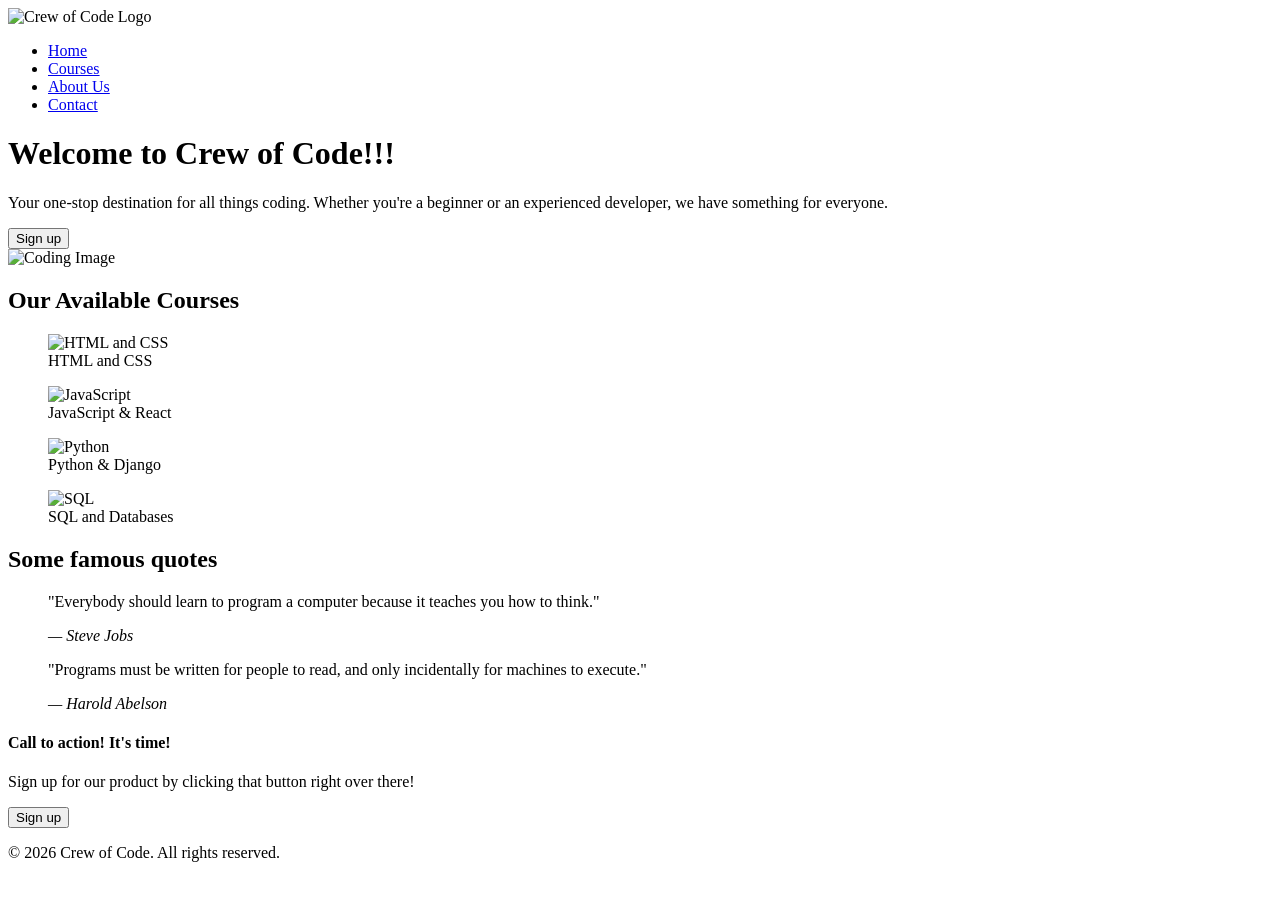
==== index.html @ 6d544c2b "Add site pages and update navigation Update header navigation to reference site pages and add new pa" ====
<!doctype html>
<html lang="en">
  <head>
    <meta charset="UTF-8" />
    <meta http-equiv="X-UA-Compatible" content="IE=edge" />
    <meta name="viewport" content="width=device-width, initial-scale=1.0" />
    <title>Document</title>
    <link rel="stylesheet" href="css/styles.css" />
  </head>
  <body>
    <header>
      <div class="header-content">
        <div class="logo">
          <img src="logo/logo.png" alt="Crew of Code Logo" />
        </div>
        <nav>
          <ul>
            <li><a href="index.html">Home</a></li>
            <li><a href="./pages/course.html">Courses</a></li>
            <li><a href="./pages/about.html">About Us</a></li>
            <li><a href="./pages/contact.html">Contact</a></li>
          </ul>
        </nav>
      </div>
      <div class="hero">
        <div class="hero-content">
          <h1>Welcome to Crew of Code!!!</h1>
          <p>
            Your one-stop destination for all things coding. Whether you're a
            beginner or an experienced developer, we have something for
            everyone.
          </p>
          <button>Sign up</button>
        </div>
        <div class="hero-image">
          <img src="images/coding.png" alt="Coding Image" />
        </div>
      </div>
    </header>
    <main>
      <section id="courses">
        <h2>Our Available Courses</h2>
        <div class="course-list">
          <div class="course-card">
            <figure>
              <img src="images/html.jpg" alt="HTML and CSS" />
              <figcaption>HTML and CSS</figcaption>
            </figure>
          </div>
          <div class="course-card">
            <figure>
              <img src="images/javascript.jpg" alt="JavaScript" />
              <figcaption>JavaScript & React</figcaption>
            </figure>
          </div>
          <div class="course-card">
            <figure>
              <img src="images/python.jpg" alt="Python" />
              <figcaption>Python & Django</figcaption>
            </figure>
          </div>
          <div class="course-card">
            <figure>
              <img src="images/sql db.png" alt="SQL" />
              <figcaption>SQL and Databases</figcaption>
            </figure>
          </div>
        </div>
      </section>
      <section id="quotes">
        <h2>Some famous quotes</h2>
        <blockquote>
          <p>
            "Everybody should learn to program a computer because it teaches you
            how to think."
          </p>
          <cite>— Steve Jobs</cite>
        </blockquote>
        <blockquote>
          <p>
            "Programs must be written for people to read, and only incidentally
            for machines to execute."
          </p>
          <cite>— Harold Abelson</cite>
        </blockquote>
      </section>
      <section id="call-to-action">
        <div class="cta-content">
          <h4>Call to action! It's time!</h4>
          <p>
            Sign up for our product by clicking that button right over there!
          </p>
        </div>
        <button>Sign up</button>
      </section>
    </main>
    <footer>
      <p>&copy; 2026 Crew of Code. All rights reserved.</p>
    </footer>
  </body>
</html>
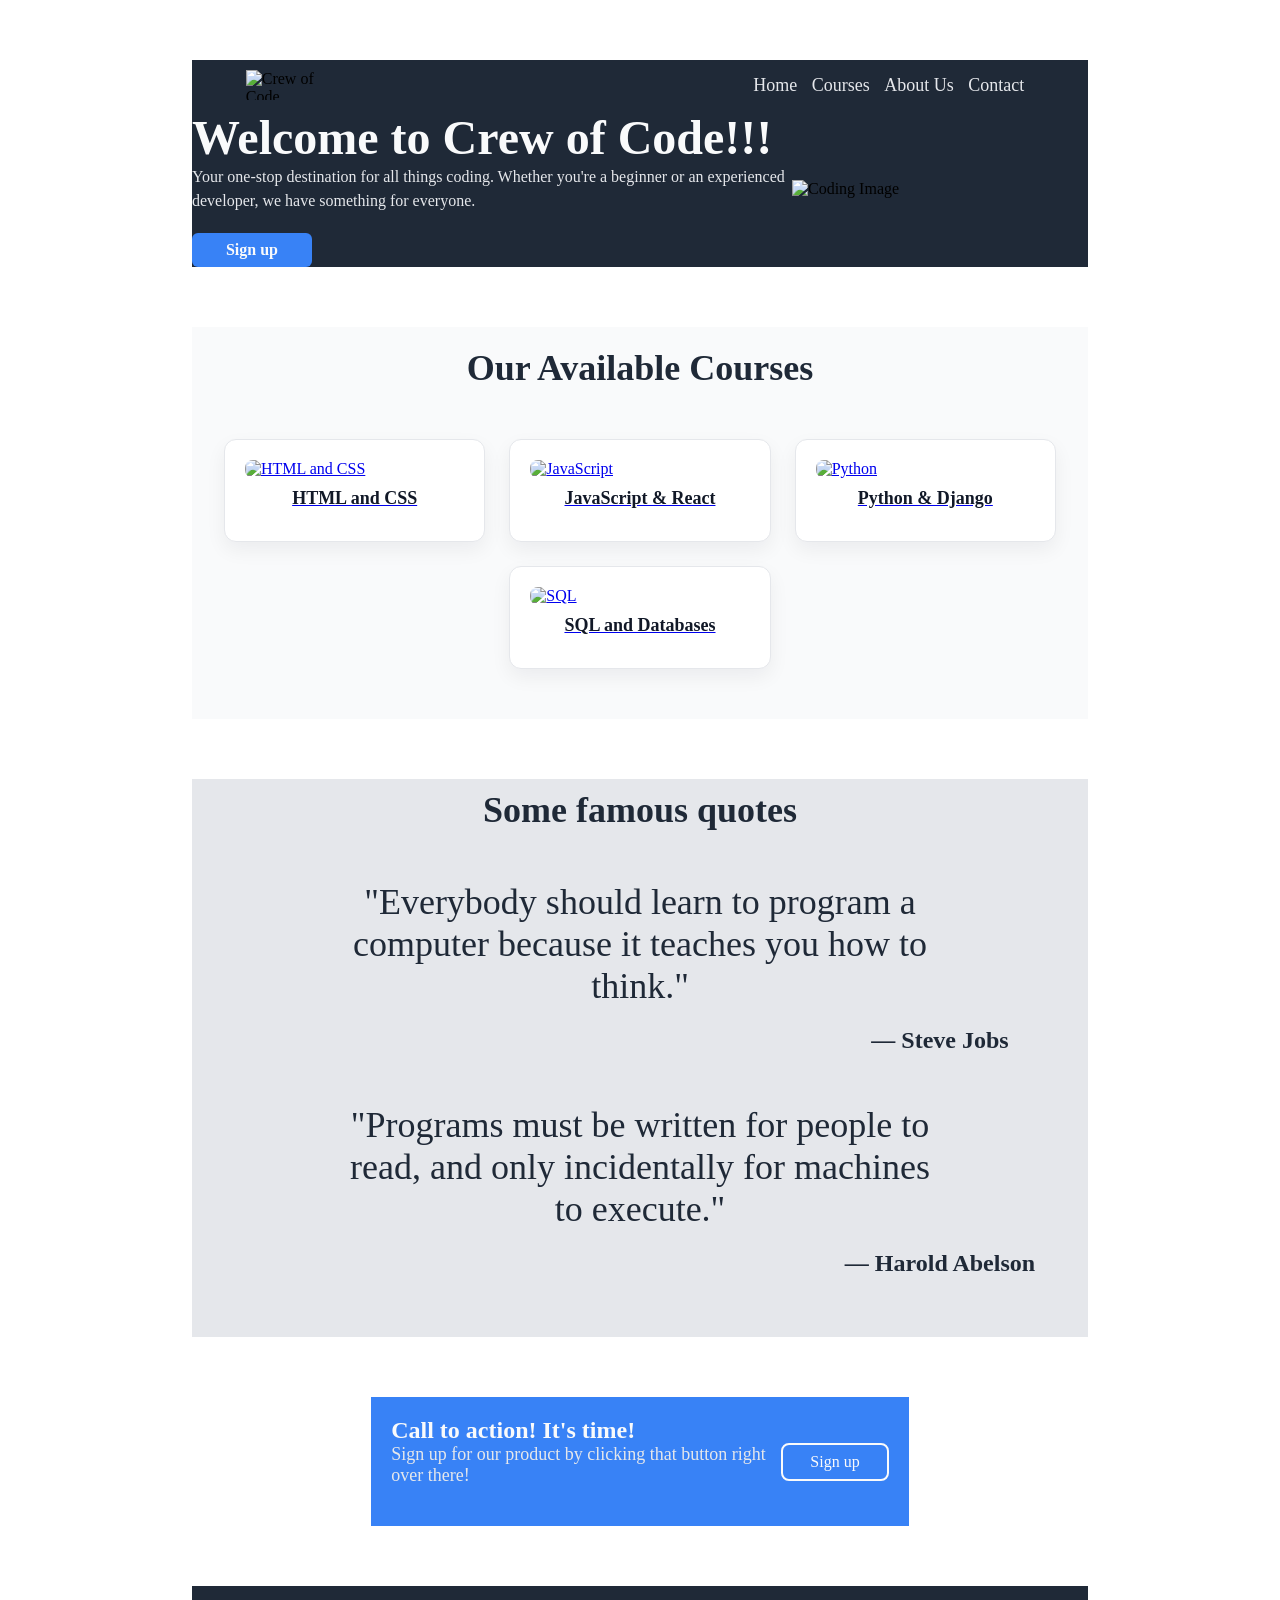
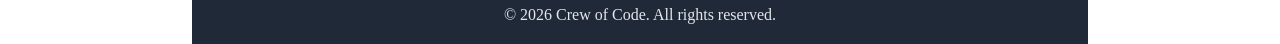
==== commit b48e6b56: "course-update" ====
--- a/index.html
+++ b/index.html
@@ -4,7 +4,7 @@
     <meta charset="UTF-8" />
     <meta http-equiv="X-UA-Compatible" content="IE=edge" />
     <meta name="viewport" content="width=device-width, initial-scale=1.0" />
-    <title>Document</title>
+    <title>Crew of Code</title>
     <link rel="stylesheet" href="css/styles.css" />
   </head>
   <body>
@@ -43,26 +43,34 @@
         <div class="course-list">
           <div class="course-card">
             <figure>
+              <a href="./pages/course.html">
               <img src="images/html.jpg" alt="HTML and CSS" />
-              <figcaption>HTML and CSS</figcaption>
+                 <figcaption>HTML and CSS</figcaption>
+              </a>
             </figure>
           </div>
           <div class="course-card">
             <figure>
-              <img src="images/javascript.jpg" alt="JavaScript" />
-              <figcaption>JavaScript & React</figcaption>
+              <a href="./pages/course.html">
+                <img src="images/javascript.jpg" alt="JavaScript" />
+                <figcaption>JavaScript & React</figcaption>
+              </a>
             </figure>
           </div>
           <div class="course-card">
             <figure>
-              <img src="images/python.jpg" alt="Python" />
-              <figcaption>Python & Django</figcaption>
+              <a href="./pages/course.html">
+                <img src="images/python.jpg" alt="Python" />
+                <figcaption>Python & Django</figcaption>
+              </a>
             </figure>
           </div>
           <div class="course-card">
             <figure>
-              <img src="images/sql db.png" alt="SQL" />
-              <figcaption>SQL and Databases</figcaption>
+              <a href="./pages/course.html">
+                <img src="images/sql db.png" alt="SQL" />
+                <figcaption>SQL and Databases</figcaption>
+              </a>
             </figure>
           </div>
         </div>
--- a/css/styles.css
+++ b/css/styles.css
@@ -0,0 +1,377 @@
+@font-face {
+    font-family: Roboto;
+    src: url("../fonts/static/Roboto-Light.ttf") format("truetype");
+    font-display: swap;
+}
+
+@font-face {
+    font-family: Roboto-Bold;
+    src: url("../fonts/static/Roboto-Bold.ttf") format("truetype");
+    font-weight: bold;
+    font-display: swap;
+}
+
+* {
+    margin: 0;
+    padding: 0;
+    box-sizing: border-box;
+    font-family: Roboto;
+
+}
+
+body {
+    max-width: 70%;
+    margin: 0 auto;
+    min-height: 120vh;
+    
+}
+
+@media screen and (max-width: 768px) {
+    header .header-content {
+        flex-direction: column;
+        align-items: center;
+    }
+
+    header .hero {
+        flex-direction: column;
+        align-items: center;
+    }
+
+    header .hero-content {
+        text-align: center;
+    }
+
+    #call-to-action {
+        flex-direction: column;
+        width: 100%;
+    }
+}
+
+header { 
+    margin: 60px auto 60px;
+    background-color: #1F2937;
+    display: flex;
+    flex-direction: column;
+    justify-content: space-around;
+    
+}
+
+header .header-content {
+    display: flex;
+    justify-content: space-between;
+    width: 88%;
+    margin: 10px auto;
+    align-items: center;
+    
+}
+
+header nav {
+    color: #E5E7EB;
+    text-decoration: none;
+    margin: 0;
+    display: flex;
+    font-size: 18px;
+}
+
+header .hero {
+    display: flex;
+    justify-content: space-around;
+    align-items: center;
+}
+
+header .hero-content {
+    max-width: 600px;
+    text-align: left;
+    
+}
+
+header .hero-content p {
+    margin-bottom: 20px;
+    font-size: 16px;
+    line-height: 1.5;
+    font-family: Roboto
+}
+
+.hero-image {
+    width: 300px;
+    height: auto;
+    
+}
+
+header .hero-image img {
+    max-width: 100%;
+    height: auto;
+    display: block;
+   
+}
+
+.hero-content h1 {
+    color: #F9FAFB;
+    font-family: Roboto-Bold;
+    font-size: 48px;
+    font-weight:800;
+    margin: 0;
+}
+
+.hero-content-others h1 {
+    color: #1F2937;
+    font-size: 48px;
+    max-width: 800px;
+    margin: 30px auto;
+    font-family: Roboto-Bold;
+    font-weight: 800;
+    text-align: center;
+}
+
+.hero-content-others p {
+    margin: 0 auto 20px;
+    font-size: 20px;
+    max-width: 80%;
+    line-height: 2.0;
+    font-family: Roboto;
+    text-align: center;
+}
+
+
+header p, header nav {
+    color: #E5E7EB;
+    font-size: 18px;
+    margin: 0;
+}
+
+.logo img {
+    width: 70px;
+    height: 30px;
+    display: block;
+    margin: 0 auto;
+}
+footer {
+    background-color: #1F2937;
+    color: #E5E7EB;
+    align-items: center;
+    text-align: center;
+    padding: 20px;
+    bottom: 0;
+    width: 100%;
+}
+
+footer p {
+    margin: 0;
+    font-family: Roboto-Bold;
+}
+
+header button{
+    background-color: #3882F6;
+    color: #F9FAFB;
+    font-weight: 700;
+    border: none;
+    border-radius: 6px;
+    padding: 8px 16px;
+    font-size: 16px;
+    cursor: pointer;
+    width: 120px;
+}
+
+header button:hover {
+    background-color: #2a6bc0;
+}
+
+header nav ul {
+    list-style-type: none;
+    margin: 0;
+    padding: 0;
+}
+
+header nav ul li {
+    display: inline-block;
+    margin-right: 10px;
+}
+
+header nav a {
+    color: #E5E7EB;
+    text-decoration: none;
+}
+
+#quotes {
+    background-color: #E5E7EB;
+    padding: 10px;
+    text-align: center;
+}
+
+#quotes h2 {
+    color: #1F2937;
+    font-size: 36px;
+    font-family: Roboto-Bold;
+    font-weight: 800;
+    margin-bottom: 20px;
+}
+
+#quotes blockquote {
+   text-align: center;
+   margin: 50px auto;
+}
+
+#quotes p {
+    color: #1F2937;
+    font-size: 36px;
+    font-style: light italic;
+    margin: 20px auto;
+    max-width: 70%;
+    text-align: center;
+    cursor: pointer;
+}
+
+#quotes cite {
+    color: #1F2937;
+    font-size: 24px;
+    font-weight: 800;
+    font-style: normal;
+    display: block;
+    font-family: Roboto-Bold;
+    text-align: center;
+    margin-left: 600px;
+}   
+
+#call-to-action {
+    display: flex;
+    margin: 60px auto 60px;
+    flex-direction: row;
+    justify-content: space-around;
+    align-items: center;
+    background-color: #3882F6;
+    padding: 20px;
+    text-align: center;
+    width: 60%;
+    
+}
+
+.cta-content {
+    text-align: left;
+}
+
+#call-to-action h4 {
+    color: #F9FAFB;
+    font-family: Roboto-Bold;
+    font-size: 24px;
+    font-weight: 700;
+    margin-bottom: 0;
+}
+
+#call-to-action p {
+    color: #E5E7EB;
+    font-size: 18px;
+    margin-bottom: 20px;
+}
+
+#call-to-action button {
+    background-color: #3882F6;
+    color: #F9FAFB;
+    border: 2px solid #F9FAFB;
+    border-radius: 8px;
+    border-color: #F9FAFB;
+    padding: 8px 16px;
+    font-size: 16px;
+    cursor: pointer;
+    width: 120px;
+
+}
+
+#call-to-action button:hover {
+    background-color: #2a6bc0;
+}
+
+#courses {
+    margin: 60px auto 60px;
+    background-color: #F9FAFB;
+    padding: 20px;
+    text-align: center;
+}
+
+.course-list {
+    display: flex;
+    flex-wrap: wrap;
+    justify-content: center;
+    gap: 24px;
+    padding: 30px 12px;
+    max-width: 1200px;
+    margin: 0 auto;
+}
+
+.course-card {
+    background-color: #ffffff;
+    border: 1px solid #e5e7eb;
+    border-radius: 12px;
+    box-shadow: 0 8px 20px rgba(15, 23, 42, 0.06);
+    padding: 20px;
+    width: calc(33.333% - 16px);
+    box-sizing: border-box;
+    text-align: left;
+    transition: transform 180ms ease, box-shadow 180ms ease;
+}
+
+.course-card:hover {
+    transform: translateY(-6px);
+    box-shadow: 0 18px 40px rgba(15, 23, 42, 0.12);
+    cursor: pointer;
+}
+
+.course-card figure {
+    margin: 0 0 12px;
+}
+
+.course-card img {
+    width: 100%;
+    height: auto;
+    border-radius: 8px;
+    display: block;
+}
+
+.course-card figcaption {
+    margin-top: 10px;
+    color: #111827;
+    font-size: 18px;
+    font-weight: 700;
+    text-align: center;
+}
+
+.course-card p {
+    color: #374151;
+    font-size: 14px;
+    line-height: 1.5;
+    margin: 12px 0;
+}
+
+.course-card ul {
+    list-style: disc inside;
+    color: #4b5563;
+    margin: 0 0 16px;
+    padding-left: 14px;
+}
+
+.course-card li { margin-bottom: 6px; }
+
+.course-button {
+    display: inline-block;
+    background-color: #1F2937;
+    color: #F9FAFB;
+    border: none;
+    border-radius: 8px;
+    padding: 10px 16px;
+    cursor: pointer;
+    font-weight: 700;
+}
+
+@media (max-width: 900px) {
+    .course-card { width: calc(50% - 12px); }
+}
+
+@media (max-width: 600px) {
+    .course-card { width: 100%; }
+}
+
+#courses h2 {
+    color: #1F2937;
+    font-size: 36px;
+    font-weight: 700;
+    margin-bottom: 20px;
+}
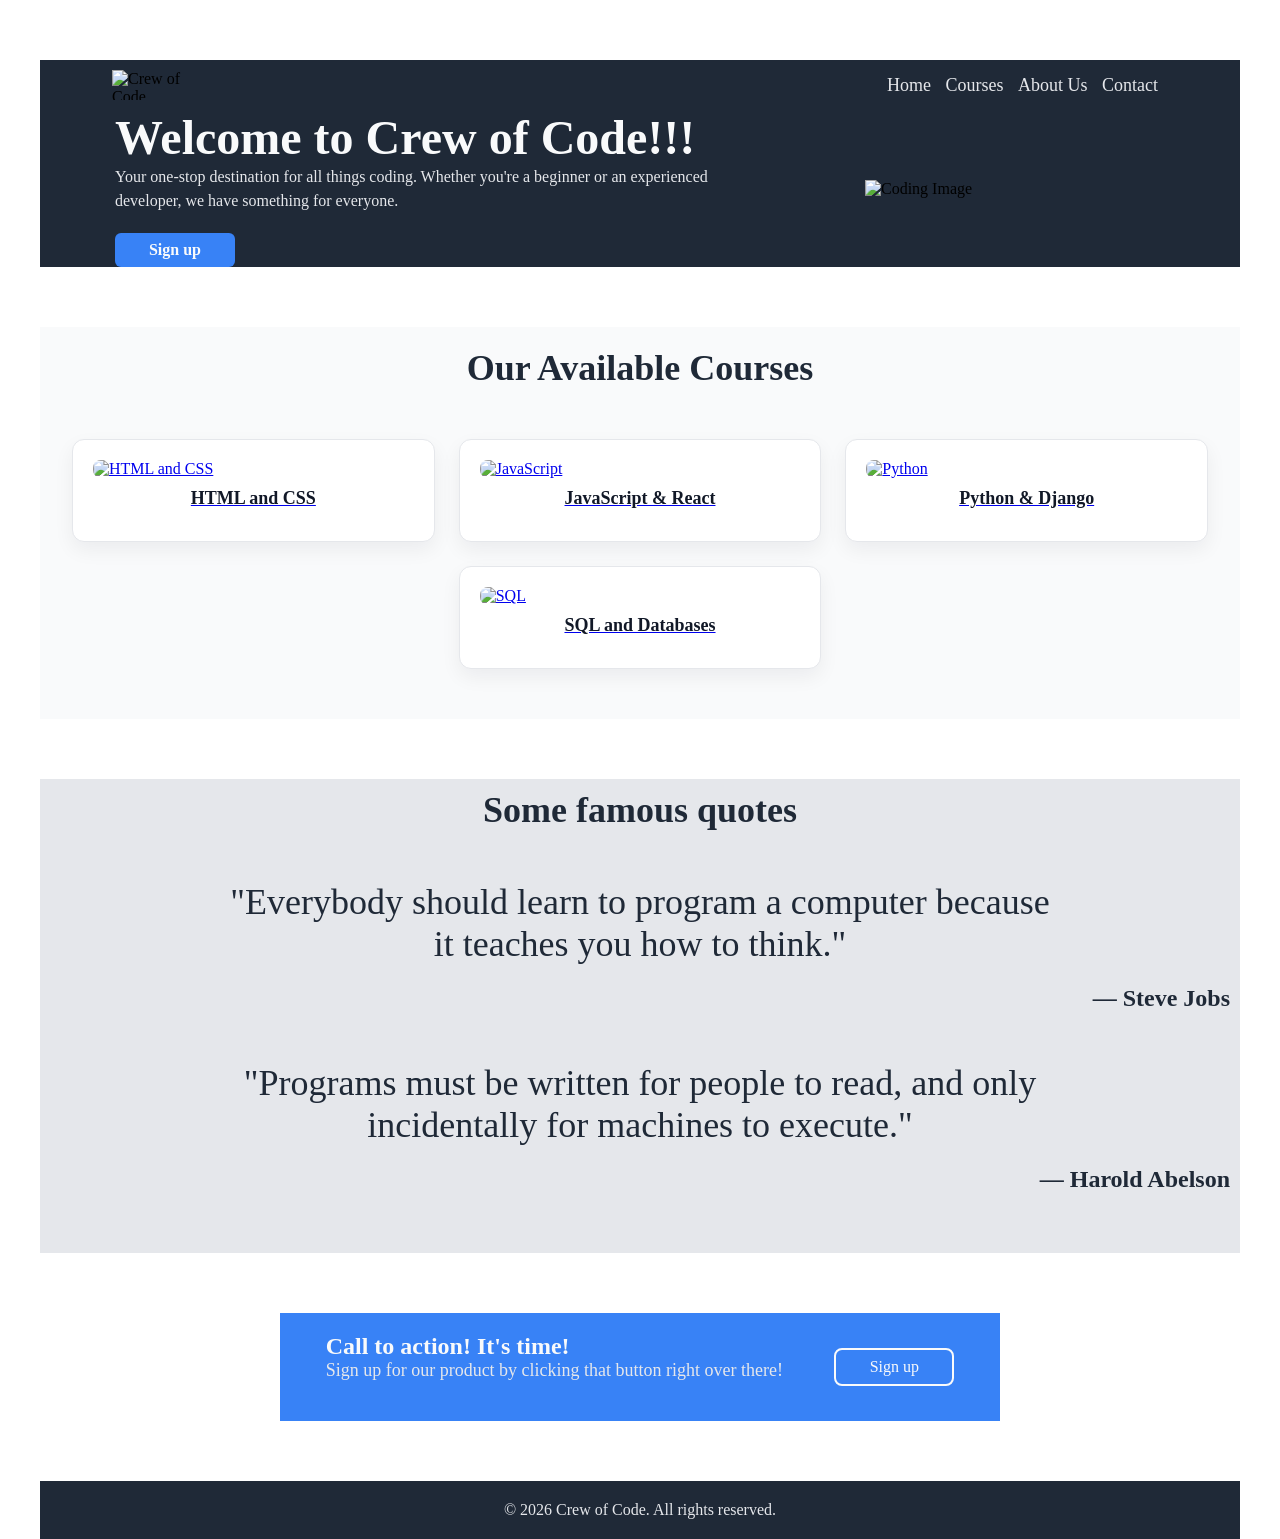
==== commit 909b8e11: "Improve responsive layout and header/nav styles Adjust layout constraints and enhance mobile respons" ====
--- a/index.html
+++ b/index.html
@@ -17,8 +17,8 @@
           <ul>
             <li><a href="index.html">Home</a></li>
             <li><a href="./pages/course.html">Courses</a></li>
-            <li><a href="./pages/about.html">About Us</a></li>
-            <li><a href="./pages/contact.html">Contact</a></li>
+            <li><a href="./pages/about-us.html">About Us</a></li>
+            <li><a href="./pages/contact-us.html">Contact</a></li>
           </ul>
         </nav>
       </div>
@@ -44,8 +44,8 @@
           <div class="course-card">
             <figure>
               <a href="./pages/course.html">
-              <img src="images/html.jpg" alt="HTML and CSS" />
-                 <figcaption>HTML and CSS</figcaption>
+                <img src="images/html.jpg" alt="HTML and CSS" />
+                <figcaption>HTML and CSS</figcaption>
               </a>
             </figure>
           </div>
--- a/css/styles.css
+++ b/css/styles.css
@@ -20,31 +20,10 @@
 }
 
 body {
-    max-width: 70%;
+    max-width: 1200px;
     margin: 0 auto;
-    min-height: 120vh;
+    min-height: 100vh;
     
-}
-
-@media screen and (max-width: 768px) {
-    header .header-content {
-        flex-direction: column;
-        align-items: center;
-    }
-
-    header .hero {
-        flex-direction: column;
-        align-items: center;
-    }
-
-    header .hero-content {
-        text-align: center;
-    }
-
-    #call-to-action {
-        flex-direction: column;
-        width: 100%;
-    }
 }
 
 header { 
@@ -228,8 +207,8 @@
     font-style: normal;
     display: block;
     font-family: Roboto-Bold;
-    text-align: center;
-    margin-left: 600px;
+    text-align: right;
+    margin-left: 0;
 }   
 
 #call-to-action {
@@ -375,3 +354,257 @@
     font-weight: 700;
     margin-bottom: 20px;
 }
+
+#about-story {
+    background-color: #F9FAFB;
+    margin: 60px auto;
+    padding: 30px;
+}
+
+.about-story-content {
+    display: flex;
+    align-items: center;
+    justify-content: center;
+    gap: 40px;
+    max-width: 1100px;
+    margin: 0 auto;
+}
+
+.about-text {
+    flex: 1;
+}
+
+.about-text h2,
+#about-values h2 {
+    color: #1F2937;
+    font-size: 36px;
+    font-family: Roboto-Bold;
+    font-weight: 800;
+    margin-bottom: 20px;
+    text-align: center;
+}
+
+.about-text p {
+    color: #374151;
+    font-size: 18px;
+    line-height: 1.7;
+    margin-bottom: 16px;
+}
+
+.about-image {
+    flex: 1;
+    text-align: center;
+}
+
+.about-image img {
+    max-width: 100%;
+    height: auto;
+}
+
+#about-values {
+    margin: 60px auto;
+    text-align: center;
+}
+
+.value-list {
+    display: flex;
+    justify-content: center;
+    gap: 24px;
+    flex-wrap: wrap;
+    padding: 20px 12px;
+}
+
+.value-card {
+    background-color: #ffffff;
+    border: 1px solid #e5e7eb;
+    border-radius: 8px;
+    box-shadow: 0 8px 20px rgba(15, 23, 42, 0.06);
+    padding: 24px;
+    text-align: left;
+    width: calc(33.333% - 16px);
+}
+
+.value-card h3 {
+    color: #111827;
+    font-family: Roboto-Bold;
+    font-size: 22px;
+    margin-bottom: 12px;
+}
+
+.value-card p {
+    color: #4b5563;
+    font-size: 16px;
+    line-height: 1.6;
+}
+
+@media (max-width: 900px) {
+    .about-story-content {
+        flex-direction: column;
+    }
+
+    .value-card {
+        width: calc(50% - 12px);
+    }
+}
+
+@media (max-width: 600px) {
+    .value-card {
+        width: 100%;
+    }
+}
+
+#contact-section {
+    background-color: #F9FAFB;
+    margin: 60px auto;
+    padding: 30px;
+}
+
+.contact-content {
+    display: flex;
+    align-items: flex-start;
+    justify-content: center;
+    gap: 40px;
+    max-width: 1100px;
+    margin: 0 auto;
+}
+
+.contact-info,
+.contact-form {
+    flex: 1;
+}
+
+.contact-info h2 {
+    color: #1F2937;
+    font-family: Roboto-Bold;
+    font-size: 36px;
+    font-weight: 800;
+    margin-bottom: 20px;
+}
+
+.contact-info p {
+    color: #374151;
+    font-size: 18px;
+    line-height: 1.7;
+    margin-bottom: 18px;
+}
+
+.contact-detail {
+    background-color: #ffffff;
+    border: 1px solid #e5e7eb;
+    border-radius: 8px;
+    margin-bottom: 16px;
+    padding: 18px;
+}
+
+.contact-detail h3 {
+    color: #111827;
+    font-family: Roboto-Bold;
+    font-size: 20px;
+    margin-bottom: 8px;
+}
+
+.contact-detail p {
+    color: #4b5563;
+    font-size: 16px;
+    margin-bottom: 0;
+}
+
+.contact-form {
+    background-color: #ffffff;
+    border: 1px solid #e5e7eb;
+    border-radius: 8px;
+    box-shadow: 0 8px 20px rgba(15, 23, 42, 0.06);
+    padding: 24px;
+}
+
+.contact-form label {
+    color: #1F2937;
+    display: block;
+    font-family: Roboto-Bold;
+    font-size: 16px;
+    margin-bottom: 8px;
+}
+
+.contact-form input,
+.contact-form textarea {
+    border: 1px solid #d1d5db;
+    border-radius: 8px;
+    color: #1F2937;
+    display: block;
+    font-size: 16px;
+    margin-bottom: 16px;
+    padding: 12px;
+    width: 100%;
+}
+
+.contact-form textarea {
+    resize: vertical;
+}
+
+.contact-form button {
+    background-color: #1F2937;
+    border: none;
+    border-radius: 8px;
+    color: #F9FAFB;
+    cursor: pointer;
+    font-family: Roboto-Bold;
+    font-size: 16px;
+    padding: 12px 18px;
+}
+
+.contact-form button:hover {
+    background-color: #111827;
+}
+
+@media (max-width: 900px) {
+    .contact-content {
+        flex-direction: column;
+    }
+}
+
+@media (max-width: 768px) {
+    body {
+        max-width: 100%;
+        padding: 0 16px;
+    }
+
+    header .header-content,
+    header .hero,
+    #call-to-action,
+    .about-story-content,
+    .contact-content {
+        flex-direction: column;
+        align-items: center;
+    }
+
+    header .hero-content,
+    .cta-content {
+        text-align: center;
+    }
+
+    #call-to-action {
+        width: 100%;
+    }
+
+    #quotes cite {
+        margin-left: 0;
+        text-align: center;
+    }
+}
+
+@media (max-width: 480px) {
+    .hero-content h1,
+    .hero-content-others h1 {
+        font-size: 32px;
+    }
+
+    .hero-image {
+        width: 100%;
+        max-width: 300px;
+    }
+
+    #quotes p {
+        font-size: 24px;
+        max-width: 100%;
+    }
+}
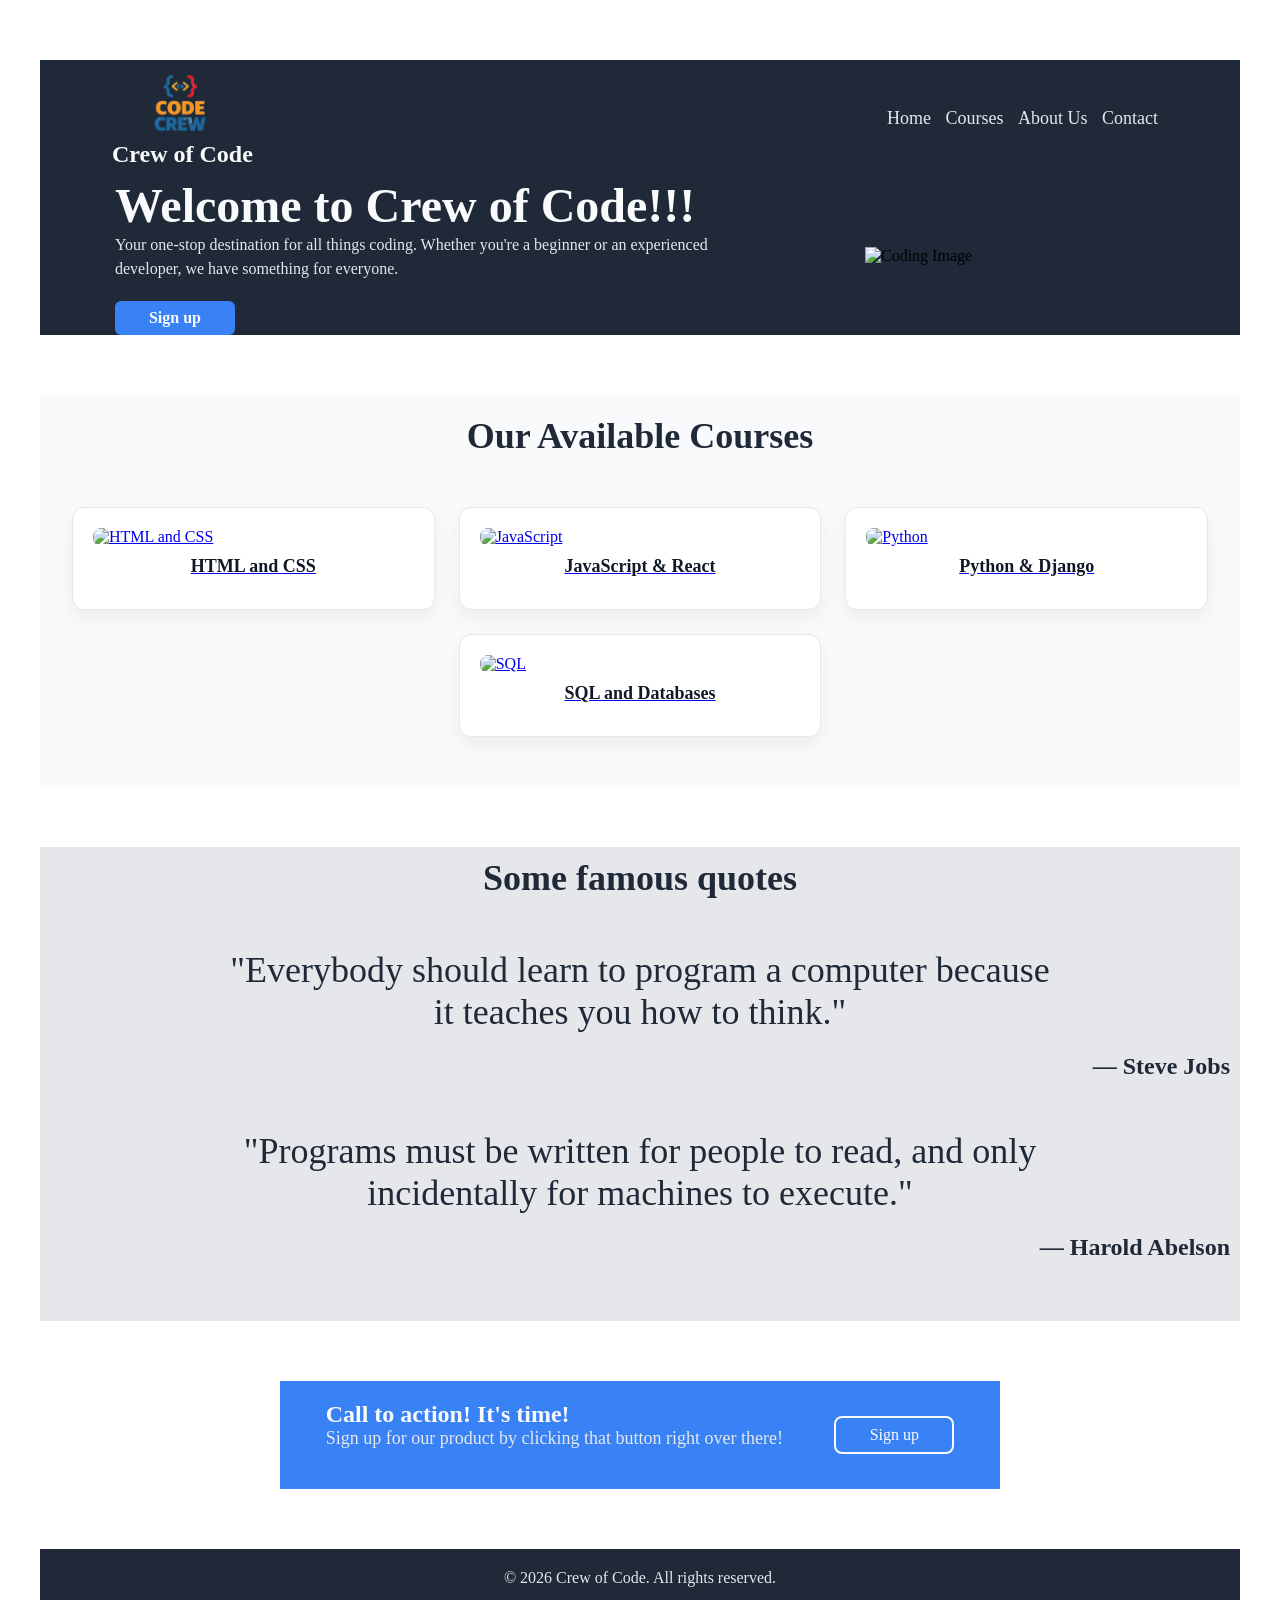
==== commit 2c3e2fbb: "Add brand text under logo and update logo styles Add a visible "Crew of Code" label below the logo a" ====
--- a/index.html
+++ b/index.html
@@ -12,6 +12,7 @@
       <div class="header-content">
         <div class="logo">
           <img src="logo/logo.png" alt="Crew of Code Logo" />
+          <span>Crew of Code</span>
         </div>
         <nav>
           <ul>
--- a/css/styles.css
+++ b/css/styles.css
@@ -118,11 +118,25 @@
     margin: 0;
 }
 
+.logo {
+    display: flex;
+    flex-direction: column;
+    align-items: center;
+    gap: 6px;
+}
+
 .logo img {
     width: 70px;
-    height: 30px;
+    height: auto;
     display: block;
-    margin: 0 auto;
+}
+
+.logo span {
+    color: #F9FAFB;
+    font-family: Roboto-Bold;
+    font-size: 24px;
+    font-weight: bold;
+    text-align: center;
 }
 footer {
     background-color: #1F2937;
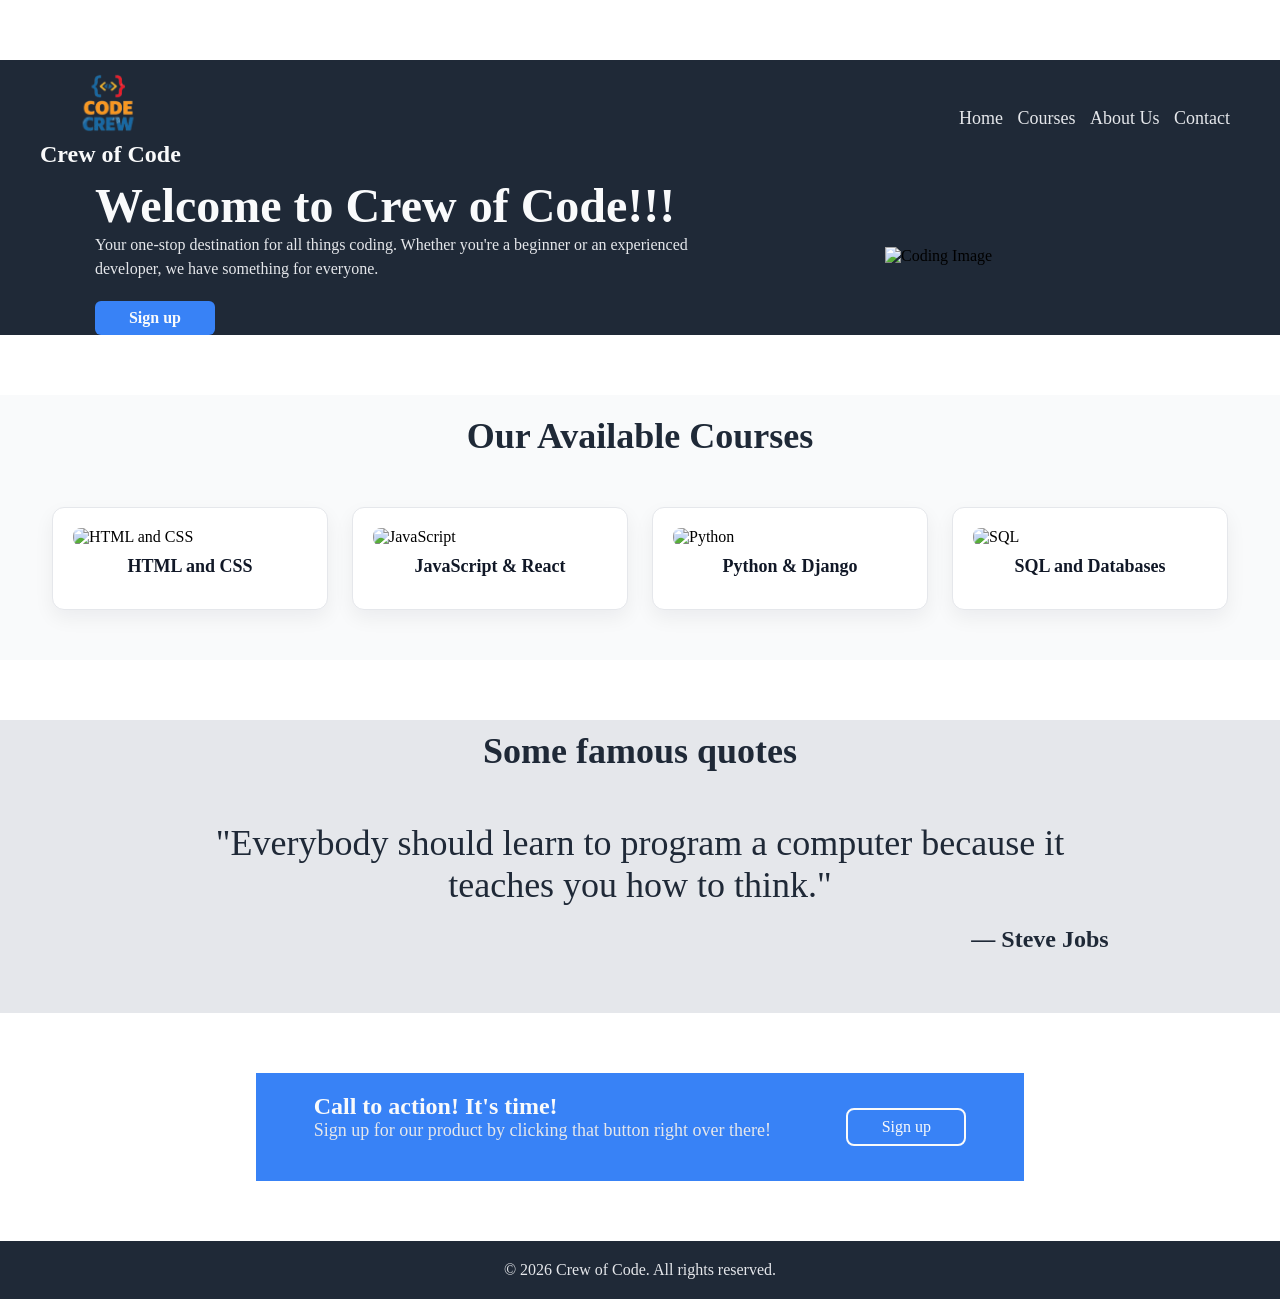
==== commit 5c1b3e7a: "Refactor layout styles and remove a quote Update CSS layout and spacing across the site and remove o" ====
--- a/index.html
+++ b/index.html
@@ -85,13 +85,6 @@
           </p>
           <cite>— Steve Jobs</cite>
         </blockquote>
-        <blockquote>
-          <p>
-            "Programs must be written for people to read, and only incidentally
-            for machines to execute."
-          </p>
-          <cite>— Harold Abelson</cite>
-        </blockquote>
       </section>
       <section id="call-to-action">
         <div class="cta-content">
--- a/css/styles.css
+++ b/css/styles.css
@@ -20,7 +20,6 @@
 }
 
 body {
-    max-width: 1200px;
     margin: 0 auto;
     min-height: 100vh;
     
@@ -38,7 +37,8 @@
 header .header-content {
     display: flex;
     justify-content: space-between;
-    width: 88%;
+    width: calc(100% - 24px);
+    max-width: 1200px;
     margin: 10px auto;
     align-items: center;
     
@@ -221,8 +221,7 @@
     font-style: normal;
     display: block;
     font-family: Roboto-Bold;
-    text-align: right;
-    margin-left: 0;
+    margin-left: 800px;
 }   
 
 #call-to-action {
@@ -296,7 +295,7 @@
     border-radius: 12px;
     box-shadow: 0 8px 20px rgba(15, 23, 42, 0.06);
     padding: 20px;
-    width: calc(33.333% - 16px);
+    width: calc(25% - 18px);
     box-sizing: border-box;
     text-align: left;
     transition: transform 180ms ease, box-shadow 180ms ease;
@@ -306,6 +305,11 @@
     transform: translateY(-6px);
     box-shadow: 0 18px 40px rgba(15, 23, 42, 0.12);
     cursor: pointer;
+}
+
+.course-card a {
+    color: inherit;
+    text-decoration: none;
 }
 
 .course-card figure {
@@ -377,10 +381,10 @@
 
 .about-story-content {
     display: flex;
-    align-items: center;
-    justify-content: center;
+    align-items: flex-start;
+    justify-content: flex-start;
     gap: 40px;
-    max-width: 1100px;
+    max-width: 80%;
     margin: 0 auto;
 }
 
@@ -388,6 +392,15 @@
     flex: 1;
 }
 
+.about-text p {
+    color: #374151;
+    font-size: 20px;
+    line-height: 1.7;
+    margin-bottom: 16px;
+    text-align: left;
+}
+
+
 .about-text h2,
 #about-values h2 {
     color: #1F2937;
@@ -398,11 +411,13 @@
     text-align: center;
 }
 
-.about-text p {
-    color: #374151;
-    font-size: 18px;
-    line-height: 1.7;
-    margin-bottom: 16px;
+.about-story-content {
+    display: flex;
+    align-items: flex-start;
+    justify-content: flex-start;
+    gap: 40px;
+    max-width: 80%;
+    margin: 0 auto;
 }
 
 .about-image {
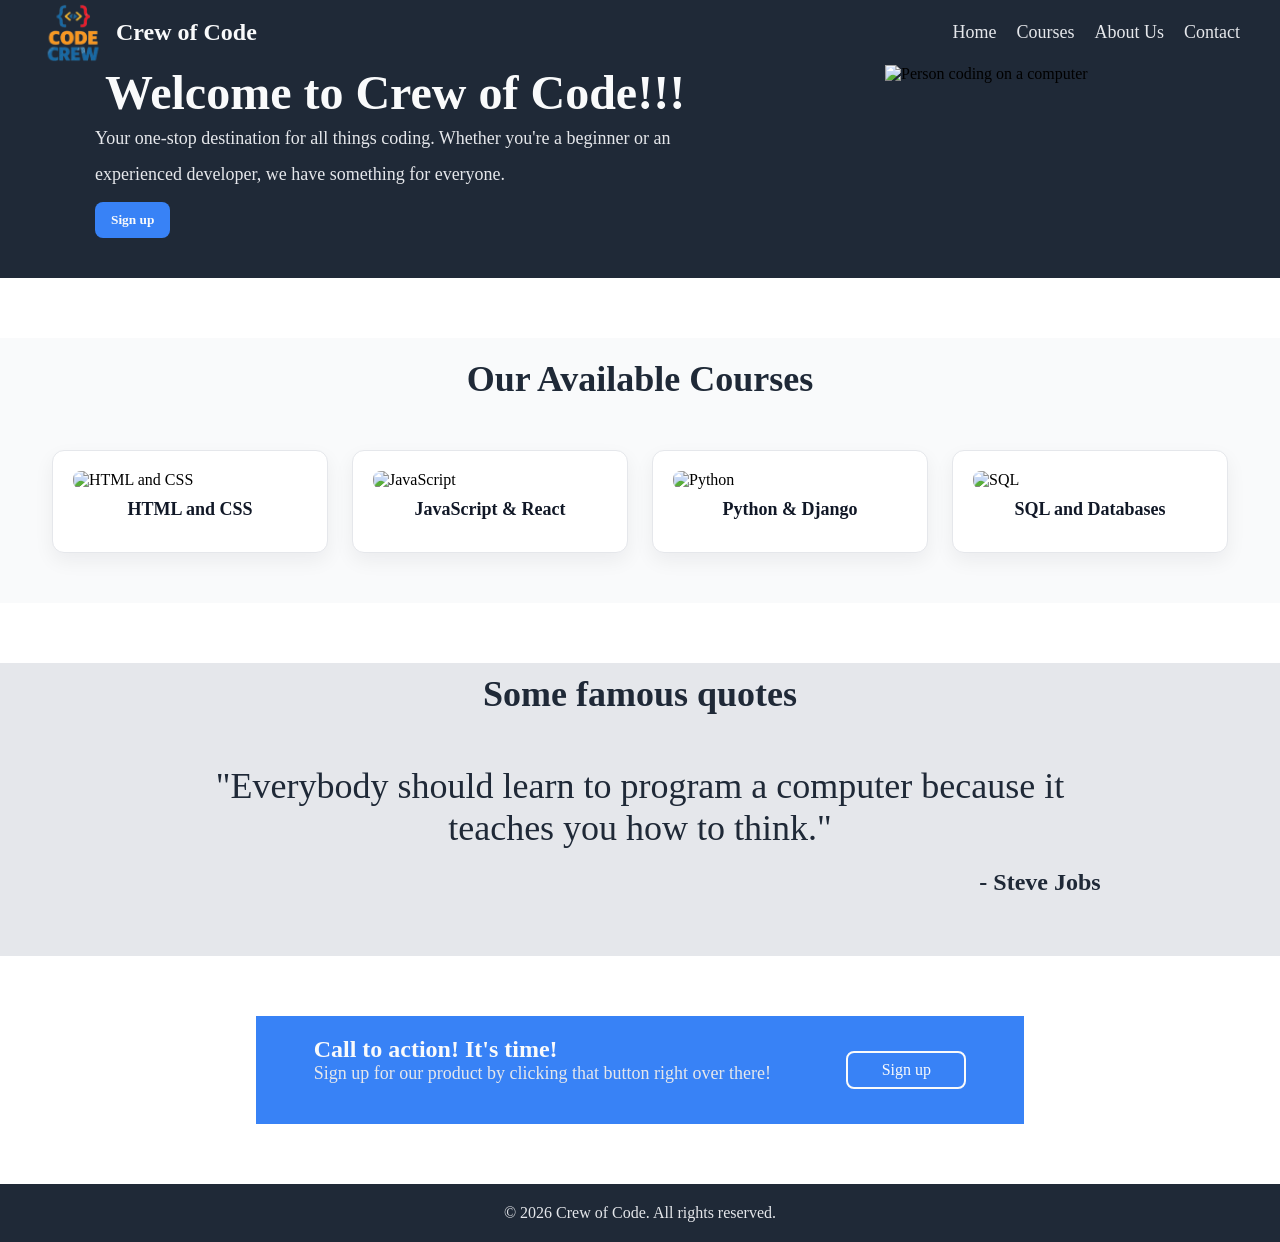
==== commit a5898645: "Refactor header/hero layout and add mobile nav Rework header and hero structure and styles, and intr" ====
--- a/index.html
+++ b/index.html
@@ -10,11 +10,21 @@
   <body>
     <header>
       <div class="header-content">
-        <div class="logo">
+        <a href="index.html" class="logo">
           <img src="logo/logo.png" alt="Crew of Code Logo" />
           <span>Crew of Code</span>
-        </div>
-        <nav>
+        </a>
+        <input type="checkbox" id="nav-toggle" class="nav-toggle" />
+        <label
+          for="nav-toggle"
+          class="menu-toggle"
+          aria-label="Toggle navigation"
+        >
+          <span></span>
+          <span></span>
+          <span></span>
+        </label>
+        <nav aria-label="Main Navigation">
           <ul>
             <li><a href="index.html">Home</a></li>
             <li><a href="./pages/course.html">Courses</a></li>
@@ -23,7 +33,9 @@
           </ul>
         </nav>
       </div>
-      <div class="hero">
+    </header>
+    <main>
+      <section id="hero" class="hero" aria-labelledby="hero-title">
         <div class="hero-content">
           <h1>Welcome to Crew of Code!!!</h1>
           <p>
@@ -31,14 +43,14 @@
             beginner or an experienced developer, we have something for
             everyone.
           </p>
-          <button>Sign up</button>
+          <a href="./pages/course.html">
+            <button class="hero-button">Sign up</button>
+          </a>
         </div>
-        <div class="hero-image">
-          <img src="images/coding.png" alt="Coding Image" />
-        </div>
-      </div>
-    </header>
-    <main>
+        <figure class="hero-image">
+          <img src="images/coding.png" alt="Person coding on a computer" />
+        </figure>
+      </section>
       <section id="courses">
         <h2>Our Available Courses</h2>
         <div class="course-list">
@@ -83,7 +95,7 @@
             "Everybody should learn to program a computer because it teaches you
             how to think."
           </p>
-          <cite>— Steve Jobs</cite>
+          <cite>- Steve Jobs</cite>
         </blockquote>
       </section>
       <section id="call-to-action">
--- a/css/styles.css
+++ b/css/styles.css
@@ -16,22 +16,17 @@
     padding: 0;
     box-sizing: border-box;
     font-family: Roboto;
-
 }
 
 body {
     margin: 0 auto;
     min-height: 100vh;
-    
-}
-
-header { 
-    margin: 60px auto 60px;
+}
+
+header {
+    margin: 0 auto;
     background-color: #1F2937;
-    display: flex;
-    flex-direction: column;
     justify-content: space-around;
-    
 }
 
 header .header-content {
@@ -39,57 +34,138 @@
     justify-content: space-between;
     width: calc(100% - 24px);
     max-width: 1200px;
-    margin: 10px auto;
+    margin: 0 auto;
     align-items: center;
-    
-}
-
-header nav {
+}
+
+header a {
     color: #E5E7EB;
     text-decoration: none;
+}
+
+header .header-content {
+    position: relative;
+}
+
+header nav {
     margin: 0;
     display: flex;
     font-size: 18px;
 }
 
-header .hero {
-    display: flex;
+header nav ul {
+    list-style: none;
+    display: flex;
+    gap: 20px;
+    margin: 0;
+    padding: 0;
+}
+
+.nav-toggle {
+    display: none;
+}
+
+.menu-toggle {
+    display: none;
+    cursor: pointer;
+    background: transparent;
+    border: none;
+    padding: 8px;
+}
+
+.menu-toggle span {
+    display: block;
+    width: 24px;
+    height: 3px;
+    background: #E5E7EB;
+    margin: 4px 0;
+    border-radius: 2px;
+}
+
+.hero-content-others {
+    display: flex;
+    flex-direction: column;
+    align-items: flex-start;
+}
+
+.hero-content-others > a {
+    align-self: flex-end;
+    margin-bottom: 16px;
+    margin-right: 150px;
+}
+
+#back-home {
+    color: #E5E7EB;
+    text-decoration: none;
+    background-color: #3882F6;
+    border: none;
+    border-radius: 8px;
+    padding: 5px 8px;
+    cursor: pointer;
+    font-weight: bold;
+    font-size: 18px;
+    align-items: center;
+}
+
+#hero {
+    display: flex;
+    flex-direction: row;
     justify-content: space-around;
-    align-items: center;
-}
-
-header .hero-content {
+    background-color: #1F2937;
+    align-items: left;
+    margin: 0 auto;
+}
+
+.hero .hero-content {
+    display: flex;
+    flex-direction: column;
+    width: calc(100% - 24px);
     max-width: 600px;
-    text-align: left;
-    
-}
-
-header .hero-content p {
-    margin-bottom: 20px;
-    font-size: 16px;
-    line-height: 1.5;
-    font-family: Roboto
-}
-
-.hero-image {
+    align-items: left;
+    margin-bottom: 40px;
+}
+
+.hero .hero-content h1 {
+    margin: auto;
+    font-size: 48px;
+    font-weight: 800;
+    color: #F9FAFB;
+    font-family: Roboto-Bold;
+    max-width: 800px;
+}
+
+.hero .hero-content p {
+    margin-bottom: 10px;
+    font-size: 18px;
+    line-height: 2.0;
+    font-family: Roboto;
+    color: #E5E7EB;
+}
+
+.hero .hero-content button {
+    background-color: #3882F6;
+    color: #F9FAFB;
+    border: none;
+    border-radius: 8px;
+    padding: 10px 16px;
+    cursor: pointer;
+    font-weight: 700;
+}
+
+.hero .hero-content button:hover {
+    background-color: #2a6bc0;
+}
+
+#hero .hero-image {
     width: 300px;
     height: auto;
-    
-}
-
-header .hero-image img {
+    margin-bottom: 10px;
+}
+
+#hero .hero-image img {
     max-width: 100%;
     height: auto;
     display: block;
-   
-}
-
-.hero-content h1 {
-    color: #F9FAFB;
-    font-family: Roboto-Bold;
-    font-size: 48px;
-    font-weight:800;
-    margin: 0;
 }
 
 .hero-content-others h1 {
@@ -107,20 +183,11 @@
     font-size: 20px;
     max-width: 80%;
     line-height: 2.0;
-    font-family: Roboto;
-    text-align: center;
-}
-
-
-header p, header nav {
-    color: #E5E7EB;
-    font-size: 18px;
-    margin: 0;
+    text-align: center;
 }
 
 .logo {
     display: flex;
-    flex-direction: column;
     align-items: center;
     gap: 6px;
 }
@@ -141,48 +208,14 @@
 footer {
     background-color: #1F2937;
     color: #E5E7EB;
-    align-items: center;
     text-align: center;
     padding: 20px;
-    bottom: 0;
     width: 100%;
 }
 
 footer p {
     margin: 0;
     font-family: Roboto-Bold;
-}
-
-header button{
-    background-color: #3882F6;
-    color: #F9FAFB;
-    font-weight: 700;
-    border: none;
-    border-radius: 6px;
-    padding: 8px 16px;
-    font-size: 16px;
-    cursor: pointer;
-    width: 120px;
-}
-
-header button:hover {
-    background-color: #2a6bc0;
-}
-
-header nav ul {
-    list-style-type: none;
-    margin: 0;
-    padding: 0;
-}
-
-header nav ul li {
-    display: inline-block;
-    margin-right: 10px;
-}
-
-header nav a {
-    color: #E5E7EB;
-    text-decoration: none;
 }
 
 #quotes {
@@ -210,7 +243,6 @@
     font-style: light italic;
     margin: 20px auto;
     max-width: 70%;
-    text-align: center;
     cursor: pointer;
 }
 
@@ -265,7 +297,6 @@
     font-size: 16px;
     cursor: pointer;
     width: 120px;
-
 }
 
 #call-to-action button:hover {
@@ -296,7 +327,6 @@
     box-shadow: 0 8px 20px rgba(15, 23, 42, 0.06);
     padding: 20px;
     width: calc(25% - 18px);
-    box-sizing: border-box;
     text-align: left;
     transition: transform 180ms ease, box-shadow 180ms ease;
 }
@@ -305,6 +335,14 @@
     transform: translateY(-6px);
     box-shadow: 0 18px 40px rgba(15, 23, 42, 0.12);
     cursor: pointer;
+}
+
+.hero course-hero h1 {
+    color: #1F2937;
+    font-size: 48px;
+    font-family: Roboto-Bold;
+    font-weight: 800;
+    margin-bottom: 20px;
 }
 
 .course-card a {
@@ -411,15 +449,6 @@
     text-align: center;
 }
 
-.about-story-content {
-    display: flex;
-    align-items: flex-start;
-    justify-content: flex-start;
-    gap: 40px;
-    max-width: 80%;
-    margin: 0 auto;
-}
-
 .about-image {
     flex: 1;
     text-align: center;
@@ -598,7 +627,7 @@
     }
 
     header .header-content,
-    header .hero,
+    #hero,
     #call-to-action,
     .about-story-content,
     .contact-content {
@@ -606,7 +635,7 @@
         align-items: center;
     }
 
-    header .hero-content,
+    #hero .hero-content,
     .cta-content {
         text-align: center;
     }
@@ -621,9 +650,38 @@
     }
 }
 
+@media (max-width: 768px) {
+    .menu-toggle {
+        display: block;
+    }
+
+    header nav {
+        display: none;
+        position: absolute;
+        top: 72px;
+        right: 12px;
+        background: #1F2937;
+        border-radius: 12px;
+        padding: 16px;
+        box-shadow: 0 10px 30px rgba(0, 0, 0, 0.15);
+        z-index: 100;
+        width: calc(100% - 24px);
+        max-width: 320px;
+    }
+
+    header nav ul {
+        flex-direction: column;
+        gap: 12px;
+    }
+
+    .nav-toggle:checked + .menu-toggle + nav {
+        display: block;
+    }
+}
+
 @media (max-width: 480px) {
-    .hero-content h1,
-    .hero-content-others h1 {
+    .hero .hero-content h1,
+    .hero .hero-content-others h1 {
         font-size: 32px;
     }
 
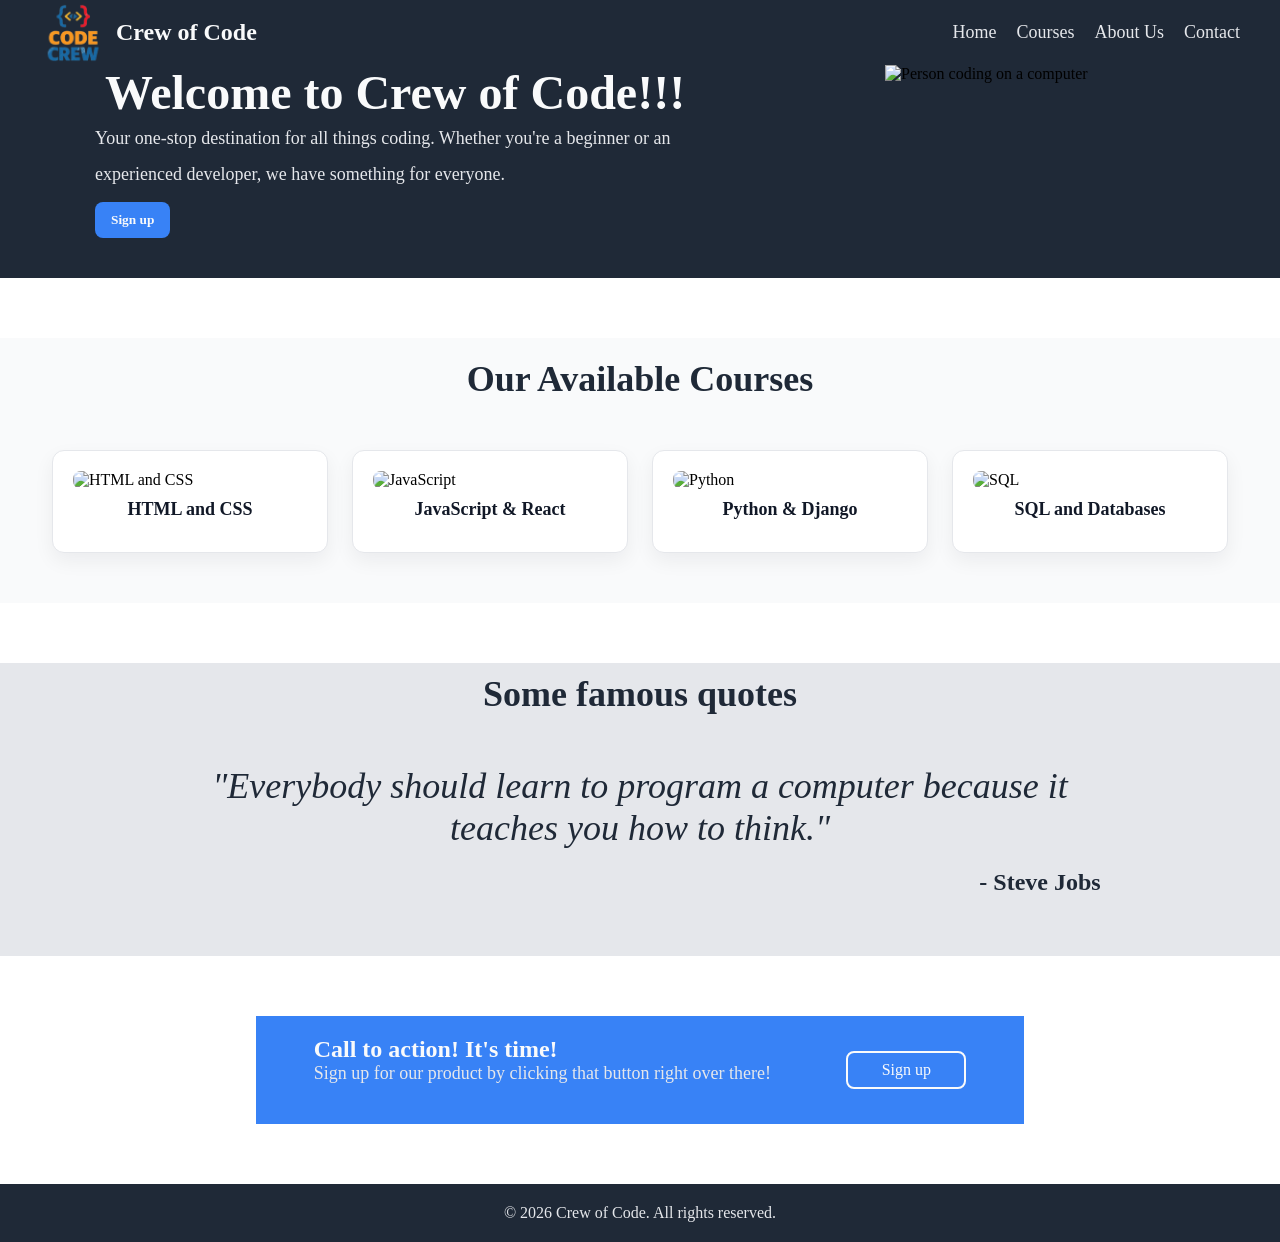
==== commit 790ded50: "Added sign up page + minor styling" ====
--- a/index.html
+++ b/index.html
@@ -43,7 +43,7 @@
             beginner or an experienced developer, we have something for
             everyone.
           </p>
-          <a href="./pages/course.html">
+          <a href="./pages/sign-up.html">
             <button class="hero-button">Sign up</button>
           </a>
         </div>
@@ -105,7 +105,9 @@
             Sign up for our product by clicking that button right over there!
           </p>
         </div>
-        <button>Sign up</button>
+        <a href="./pages/sign-up.html">
+          <button>Sign up</button>
+        </a>
       </section>
     </main>
     <footer>
--- a/css/styles.css
+++ b/css/styles.css
@@ -234,6 +234,7 @@
 
 #quotes blockquote {
    text-align: center;
+   font-style: italic;
    margin: 50px auto;
 }
 
@@ -614,8 +615,108 @@
     background-color: #111827;
 }
 
+#sign-up-section {
+    background-color: #F9FAFB;
+    margin: 60px auto;
+    padding: 30px;
+}
+
+.sign-up-content {
+    display: flex;
+    align-items: flex-start;
+    justify-content: center;
+    gap: 40px;
+    max-width: 1100px;
+    margin: 0 auto;
+}
+
+.sign-up-info,
+.sign-up-form {
+    flex: 1;
+}
+
+.sign-up-info h2 {
+    color: #1F2937;
+    font-family: Roboto-Bold;
+    font-size: 36px;
+    font-weight: 800;
+    margin-bottom: 20px;
+}
+
+.sign-up-info p {
+    color: #374151;
+    font-size: 18px;
+    line-height: 1.7;
+    margin-bottom: 18px;
+}
+
+.sign-up-detail {
+    background-color: #ffffff;
+    border: 1px solid #e5e7eb;
+    border-radius: 8px;
+    margin-bottom: 16px;
+    padding: 18px;
+}
+
+.sign-up-detail h3 {
+    color: #111827;
+    font-family: Roboto-Bold;
+    font-size: 20px;
+    margin-bottom: 8px;
+}
+
+.sign-up-detail p {
+    color: #4b5563;
+    font-size: 16px;
+    margin-bottom: 0;
+}
+
+.sign-up-form {
+    background-color: #ffffff;
+    border: 1px solid #e5e7eb;
+    border-radius: 8px;
+    box-shadow: 0 8px 20px rgba(15, 23, 42, 0.06);
+    padding: 24px;
+}
+
+.sign-up-form label {
+    color: #1F2937;
+    display: block;
+    font-family: Roboto-Bold;
+    font-size: 16px;
+    margin-bottom: 8px;
+}
+
+.sign-up-form input,
+.sign-up-form select {
+    border: 1px solid #d1d5db;
+    border-radius: 8px;
+    color: #1F2937;
+    display: block;
+    font-size: 16px;
+    margin-bottom: 16px;
+    padding: 12px;
+    width: 100%;
+}
+
+.sign-up-form button {
+    background-color: #1F2937;
+    border: none;
+    border-radius: 8px;
+    color: #F9FAFB;
+    cursor: pointer;
+    font-family: Roboto-Bold;
+    font-size: 16px;
+    padding: 12px 18px;
+}
+
+.sign-up-form button:hover {
+    background-color: #111827;
+}
+
 @media (max-width: 900px) {
-    .contact-content {
+    .contact-content,
+    .sign-up-content {
         flex-direction: column;
     }
 }
@@ -630,7 +731,8 @@
     #hero,
     #call-to-action,
     .about-story-content,
-    .contact-content {
+    .contact-content,
+    .sign-up-content {
         flex-direction: column;
         align-items: center;
     }
@@ -669,6 +771,27 @@
         max-width: 320px;
     }
 
+    header nav::before,
+    header nav::after {
+        content: '';
+        position: absolute;
+        left: 24px;
+        width: 0;
+        height: 0;
+        border-left: 10px solid transparent;
+        border-right: 10px solid transparent;
+    }
+
+    header nav::before {
+        top: -10px;
+        border-bottom: 10px solid #1F2937;
+    }
+
+    header nav::after {
+        bottom: -10px;
+        border-top: 10px solid #1F2937;
+    }
+
     header nav ul {
         flex-direction: column;
         gap: 12px;
